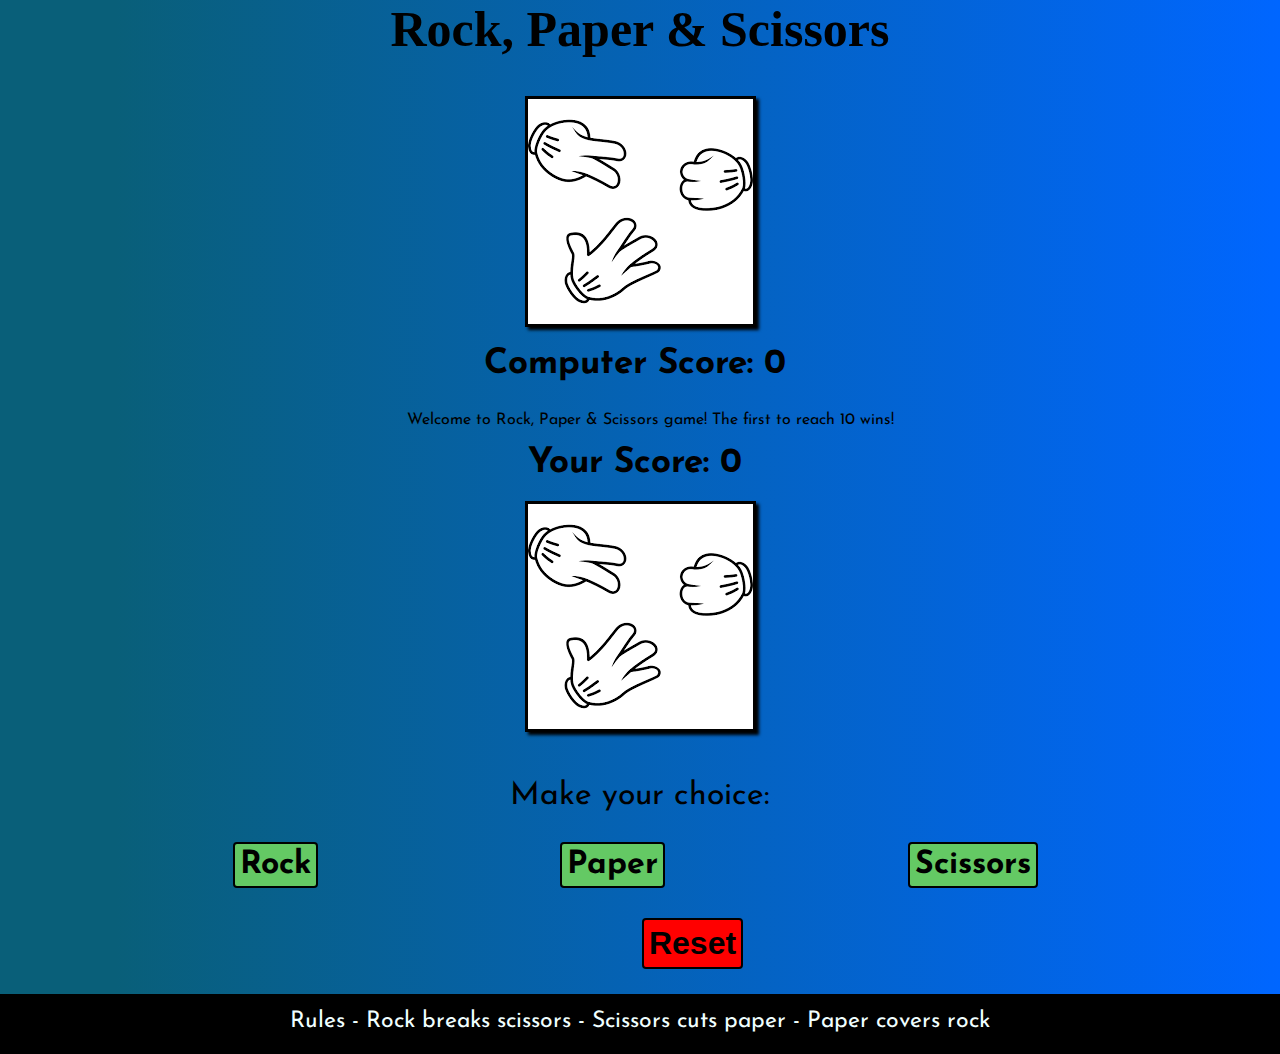
==== game-page.html @ cbb0a7b8 "added lp template and start button. added styles section for LP" ====
<!DOCTYPE html>
<html lang="en">

<head>
    <meta charset="UTF-8">
    <meta http-equiv="X-UA-Compatible" content="IE=edge">
    <meta name="viewport" content="width=device-width, initial-scale=1.0">
    <!-- Met tags for search engines -->
    <meta name="description" content="Rock, Paper and Scissors game">
    <meta name="keywords" content="rock, paper, scissors, game, Rock paper scissors online, Rock-paper-scissors">
    <!-- Title -->
    <title>Rock, Paper & Scissors</title>
    <!-- Favicon -->
    <link rel="icon" type="image/png" sizes="16x16" href="assets/favicon/favicon-16x16.png">
    <link rel="icon" type="image/png" sizes="16x16" href="assets/favicon/favicon-32x32.png">
    <!-- Stylesheet -->
    <link rel="stylesheet" href="assets/css/style.css">
</head>

<body>
    <header>
        <div id="main-heading-one">
            <h1>Rock, Paper & Scissors</h1>
        </div>
    </header>
    <!-- Game area -->
    <br>
    <section id="the-game">
        <div id="computer">
            <img src="assets/images/rock-paper-scissors.png" alt="Rock, Paper & Scissors" id="rps-image-one">
        </div>
        <div id="current-score-computer">
            <h3>Computer Score: <span id="computer-score">0</span></h3>
        </div>
        <div id="game-message"></div>
        <br>
        <div id="current-score-user">
            <h3>Your Score: <span id="user-score">0</span></h3>
        </div>
        <div id="user">
            <img src="assets/images/rock-paper-scissors.png" alt="Rock, Paper & Scissors" id="rps-image-two">
        </div>

    </section>
    <section id="game-choices">
        <br>
        <div id="choice-statement">
            <p>Make your choice:</p>
        </div>
        <div id="choices">
            <button aria-label="Rock" data-choice="0" class="choice-btn">Rock</button>
            <button aria-label="Paper" data-choice="1" class="choice-btn">Paper</button>
            <button aria-label="Scissors" data-choice="2" class="choice-btn">Scissors</button>
        </div>
        <div id="game-buttons">
            <button class="reset-btn">Reset</button>
        </div>
    </section>
<!-- Game rules -->
    <footer>
        <div>
            <p>Rules - Rock breaks scissors - Scissors cuts paper - Paper covers rock</p>
        </div>
    </footer>

    <script src="assets/js/script.js"></script>
</body>

</html>
---- assets/css/style.css ----
@import url('https://fonts.googleapis.com/css2?family=Josefin+Sans:ital,wght@0,100..700;1,100..700&display=swap');


/* wildcard selector added to overide default browser settings - used from love running project*/
* {
    margin: 0;
    padding: 0;
    box-sizing: border-box;
}

/* Game page */

#main-heading-one {
    display: flex;
    font-size: 12px;
    justify-content: center;
}

/* used https://cssgradient.io/ to create gradient background */
body {
    display: flex;
    flex-direction: column;
    min-height: 100vh;
    background: rgb(9, 95, 121);
    background: linear-gradient(90deg, rgba(9, 95, 121, 1) 9%, rgba(0, 102, 255, 1) 100%, rgba(2, 0, 36, 1) 100%);
}

/* starting images and scores */

#computer {
    display: flex;
    flex-direction: column;
    align-items: center;
}

#user {
    display: flex;
    flex-direction: column;
    align-items: center;
}

#rps-image-one {
    max-width: 65%;
    height: auto;
    border: 3px solid #000000;
    box-shadow: 3px 3px 3px #000000;
}

#rps-image-two {
    max-width: 65%;
    height: auto;
    border: 3px solid #000000;
    box-shadow: 3px 3px 3px #000000;
}

/* Button styles */

#the-game {
    display: flex;
    flex-direction: column;
    align-items: center;
}

#choices {
    display: flex;
    justify-content: space-evenly;
}

button {
    border: 2px solid #000000;
    border-radius: 4px;
}

button:hover {
    color: #000000;
}

.choice-btn {
    transition-duration: 0.4s;
    margin-right: 10px;
    font-family: "Josefin Sans", sans-serif;
    font-size: 1rem;
    text-align: center;
    padding: 5px;
    background-color: rgb(100, 201, 100);
    font-weight: bold;

}

#game-buttons {
    display: flex;
    justify-content: flex-end;
}

#choice-statement {
    display: flex;
    font-size: 1rem;
    font-family: "Josefin Sans", sans-serif;
    justify-content: center;
    margin-bottom: 10px;
}

.reset-btn {
    transition-duration: 0.4s;
    margin-top: 10px;
    display: flex;
    margin-left: 105px;
    color: black;
    background-color: red;
    font-weight: bold;
    padding: 5px;
    margin-bottom: 5px;
    font-size: 1rem;
}

/* game area */

#game-message {
    display: flex;
    justify-content: center;
    font-family: "Josefin Sans", sans-serif;
    margin-top: 30px;
    margin-left: 20px;
}

#current-score-computer {
    font-family: "Josefin Sans", sans-serif;
    margin-top: 20px;
}

#current-score-user {
    margin-bottom: 20px;
    font-family: "Josefin Sans", sans-serif;
}

/* footer */

footer {
    bottom: 0;
    font-family: "Josefin Sans", sans-serif;
    font-size: 1rem;
    background-color: black;
    color: azure;
    width: 100%;
    margin-top: auto;
    text-align: center;
    padding-top: 10px;
    min-height: 50px;
}


/* Media query: tablets and larger (768px and up) */
@media screen and (min-width: 768px) {
    #main-heading-one {
        display: flex;
        font-size: 25px;
        justify-content: center;
    }

    /* Button styles */

    #choices {
        display: flex;
        justify-content: space-evenly;
        margin-top: 30px;
    }

    .choice-btn {
        transition-duration: 0.4s;
        margin-right: 10px;
        font-family: "Josefin Sans", sans-serif;
        font-size: 2rem;
        text-align: center;
        padding: 5px 5px 5px 5px;
    }

    #game-buttons {
        display: flex;
        justify-content: space-around;
        margin-top: 20px;
    }

    #choice-statement {
        display: flex;
        font-size: 2rem;
        font-family: "Josefin Sans", sans-serif;
        justify-content: center;
        margin-bottom: 10px;
    }

    .reset-btn {
        transition-duration: 0.4s;
        display: flex;
        color: black;
        background-color: red;
        font-weight: bold;
        padding: 5px;
        font-size: 2rem;
    }

    /* starting images */

    #rps-image-one {
        max-width: 100%;
        height: auto;
        margin-top: 20px;
    }

    #rps-image-two {
        max-width: 1000%;
        height: auto;
        margin-bottom: 30px;
    }

    /* game area */

    #current-score-computer {
        display: flex;
        justify-content: center;
        flex-direction: column;
        padding-left: 70px;
        font-size: 30px;
        text-align: center;
        margin-right: 80px;
        margin-top: 20px;
    }

    #current-score-user {
        display: flex;
        justify-content: center;
        flex-direction: column;
        padding-left: 70px;
        font-size: 30px;
        text-align: center;
        margin-right: 80px;
        margin-bottom: 20px;
    }

    /* footer */

    footer {
        position: fixed;
        bottom: 0;
        font-family: "Josefin Sans", sans-serif;
        font-size: 23px;
        background-color: black;
        color: azure;
        width: 100%;
        margin-top: auto;
        text-align: center;
        padding-top: 16px;
        min-height: 60px;
    }


}

/* Media query: laptops and desktops (992px and up) */
@media screen and (min-width: 992px) {
    #main-heading-one {
        display: flex;
        font-size: 25px;
        justify-content: center;
    }

    /* Button styles */

    #choices {
        display: flex;
        justify-content: space-evenly;
        margin-top: 30px;
    }

    .choice-btn {
        transition-duration: 0.4s;
        margin-right: 10px;
        font-family: "Josefin Sans", sans-serif;
        font-size: 2rem;
        text-align: center;
        padding: 5px 5px 5px 5px;
    }

    #game-buttons {
        display: flex;
        justify-content: space-around;
        margin-top: 20px;
        margin-bottom: 20px;
    }

    #choice-statement {
        display: flex;
        font-size: 2rem;
        font-family: "Josefin Sans", sans-serif;
        justify-content: center;
        margin-bottom: 10px;
    }

    .reset-btn {
        transition-duration: 0.4s;
        display: flex;
        color: black;
        background-color: red;
        font-weight: bold;
        padding: 5px;
        font-size: 2rem;
    }

    .start-btn {
        transition-duration: 0.4s;
        display: flex;
        color: black;
        background-color: rgb(0, 174, 255);
        font-weight: bold;
        padding: 5px;
        font-size: 2rem;
    }

    /* footer */

    footer {
        position: relative;
        bottom: 0;
        font-family: "Josefin Sans", sans-serif;
        font-size: 23px;
        background-color: black;
        color: azure;
        width: 100%;
        margin-top: auto;
        text-align: center;
        padding-top: 16px;
        min-height: 60px;
    }

}


/* Landing page styles */


#lp-heading {
    display: flex;
    font-size: 25px;
    justify-content: center;
}


.start-btn {
    transition-duration: 0.4s;
    display: flex;
    color: black;
    background-color: rgb(0, 174, 255);
    font-weight: bold;
    padding: 5px;
    font-size: 2rem;
}
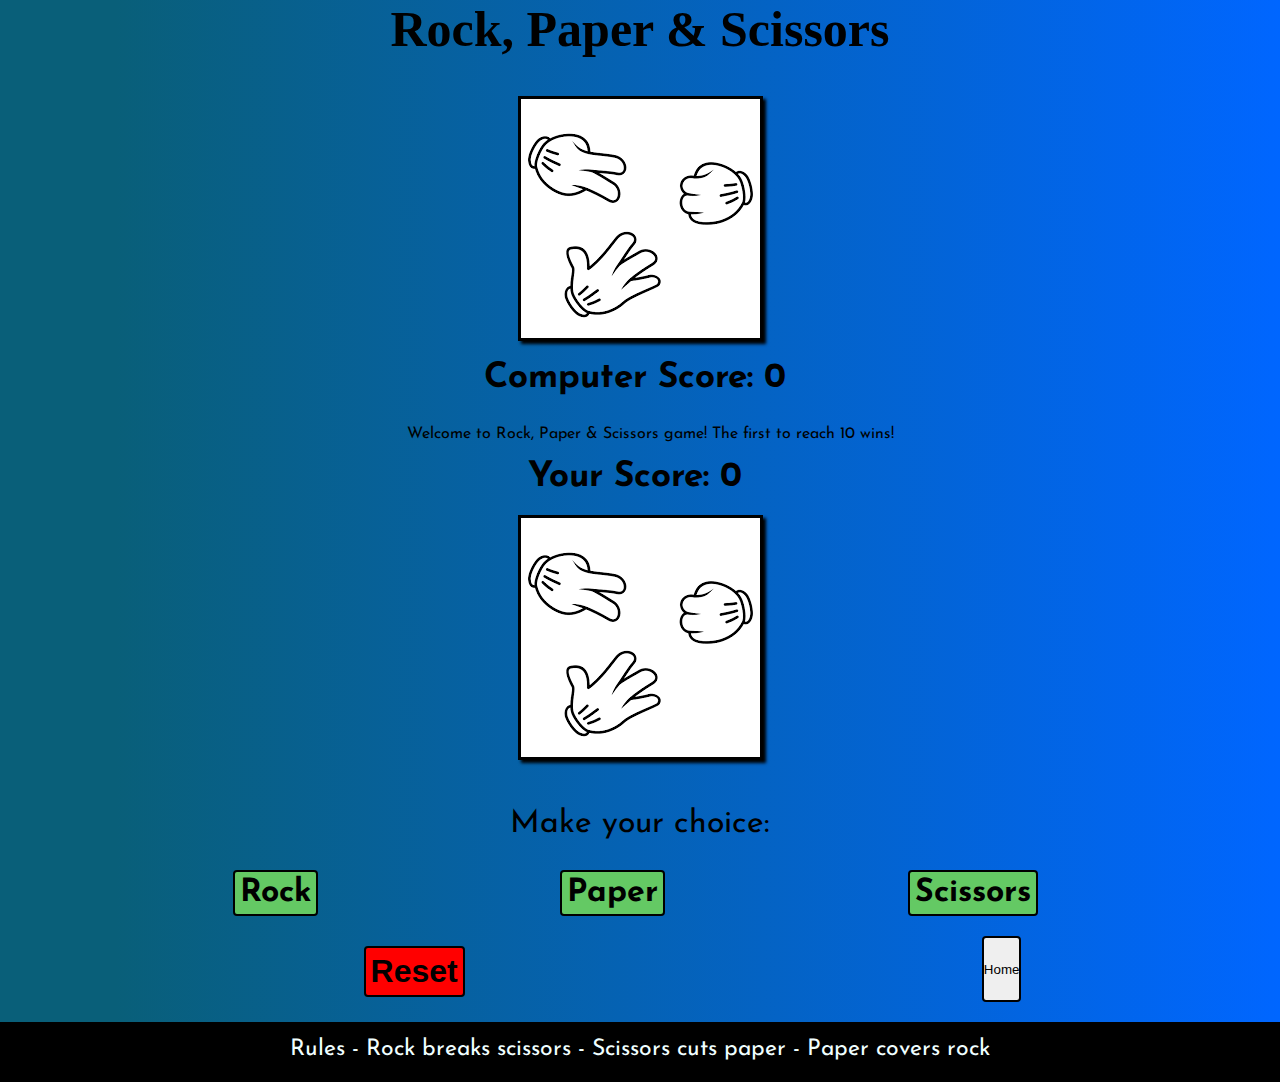
==== commit 0977e147: "added styles to landing page" ====
--- a/game-page.html
+++ b/game-page.html
@@ -54,6 +54,7 @@
         </div>
         <div id="game-buttons">
             <button class="reset-btn">Reset</button>
+            <button><a href="index.html" class="button"></a>Home</button>
         </div>
     </section>
 <!-- Game rules -->
--- a/assets/css/style.css
+++ b/assets/css/style.css
@@ -337,14 +337,34 @@
 /* Landing page styles */
 
 
+.lp-heading-main {
+    display: flex;
+    flex-direction: column;
+    justify-content: center;
+    margin-top: 8px;
+}
+
+#game-start {
+    display: flex;
+    flex-direction: column;
+    align-items: center;
+    margin-top: 220px;
+}
+
 #lp-heading {
     display: flex;
-    font-size: 25px;
-    justify-content: center;
-}
-
-
-.start-btn {
+    justify-content: center;
+    font-family: "Josefin Sans", sans-serif;
+    font-size: 10px;
+}
+
+#start-game-heading {
+    font-family: "Josefin Sans", sans-serif;
+    font-size: 1rem;
+}
+
+
+.start-button {
     transition-duration: 0.4s;
     display: flex;
     color: black;
@@ -352,4 +372,13 @@
     font-weight: bold;
     padding: 5px;
     font-size: 2rem;
+}
+
+.link-one {
+    text-decoration: none;
+
+}
+
+.button-start {
+    margin-top: 20px; 
 }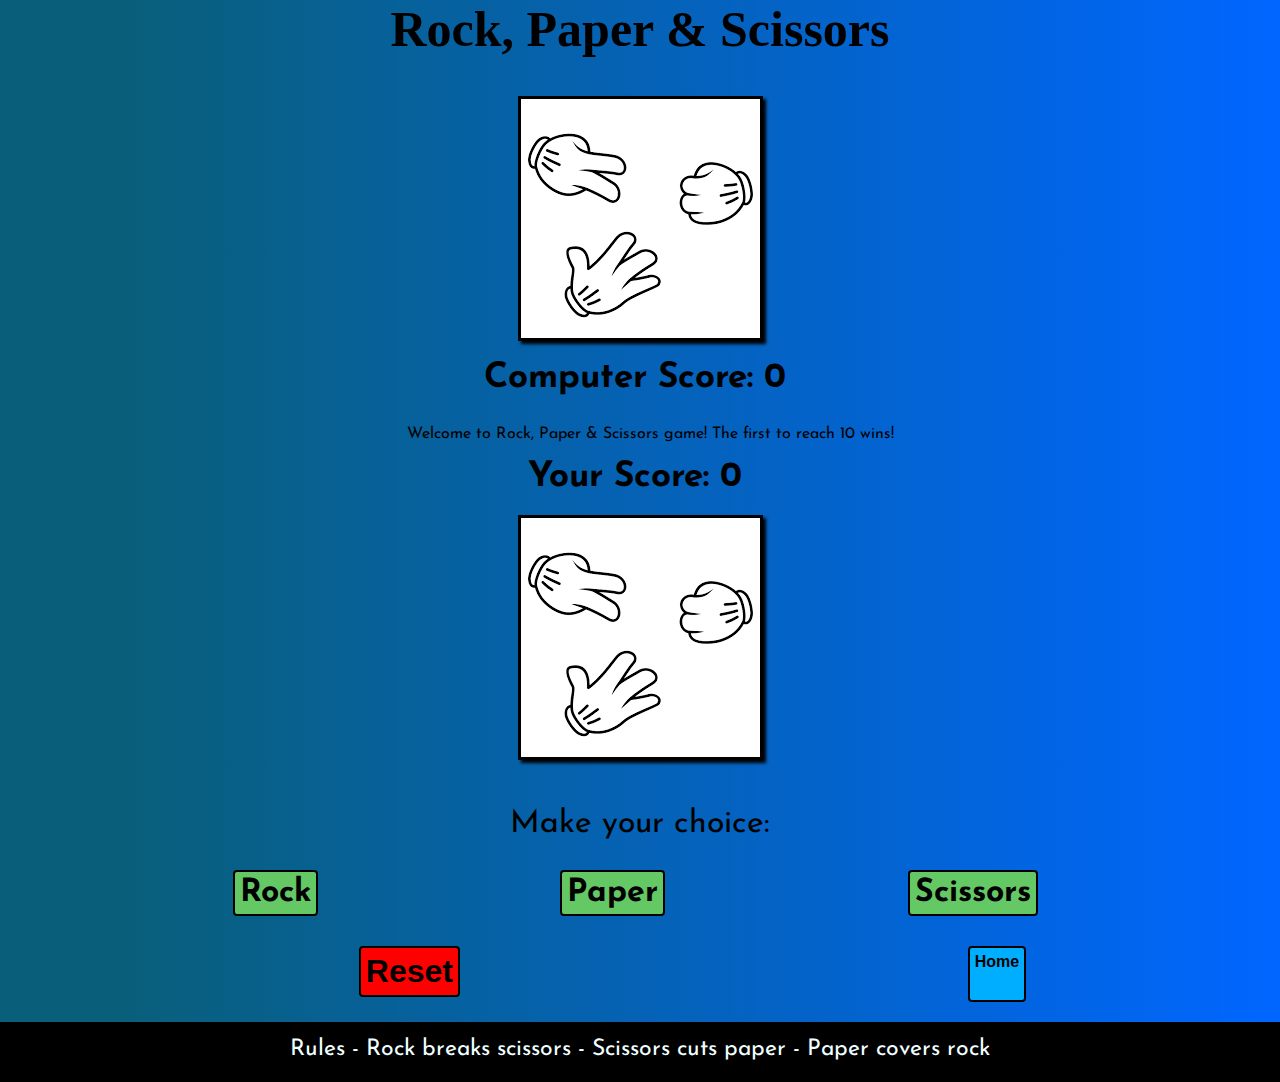
==== commit f2e68433: "added if statement to check if game is close and added further styles to LP and game pages" ====
--- a/game-page.html
+++ b/game-page.html
@@ -54,7 +54,7 @@
         </div>
         <div id="game-buttons">
             <button class="reset-btn">Reset</button>
-            <button><a href="index.html" class="button"></a>Home</button>
+            <button class="home-btn" onclick="location.href='index.html'">Home</button>
         </div>
     </section>
 <!-- Game rules -->
--- a/assets/css/style.css
+++ b/assets/css/style.css
@@ -89,7 +89,7 @@
 
 #game-buttons {
     display: flex;
-    justify-content: flex-end;
+    justify-content: space-around;
 }
 
 #choice-statement {
@@ -111,6 +111,18 @@
     padding: 5px;
     margin-bottom: 5px;
     font-size: 1rem;
+}
+
+.home-btn {
+    transition-duration: 0.4s;
+    display: flex;
+    color: black;
+    background-color: rgb(0, 174, 255);
+    font-weight: bold;
+    padding: 5px;
+    font-size: 1rem;
+    text-decoration: none;
+    margin-top: 10px;
 }
 
 /* game area */
